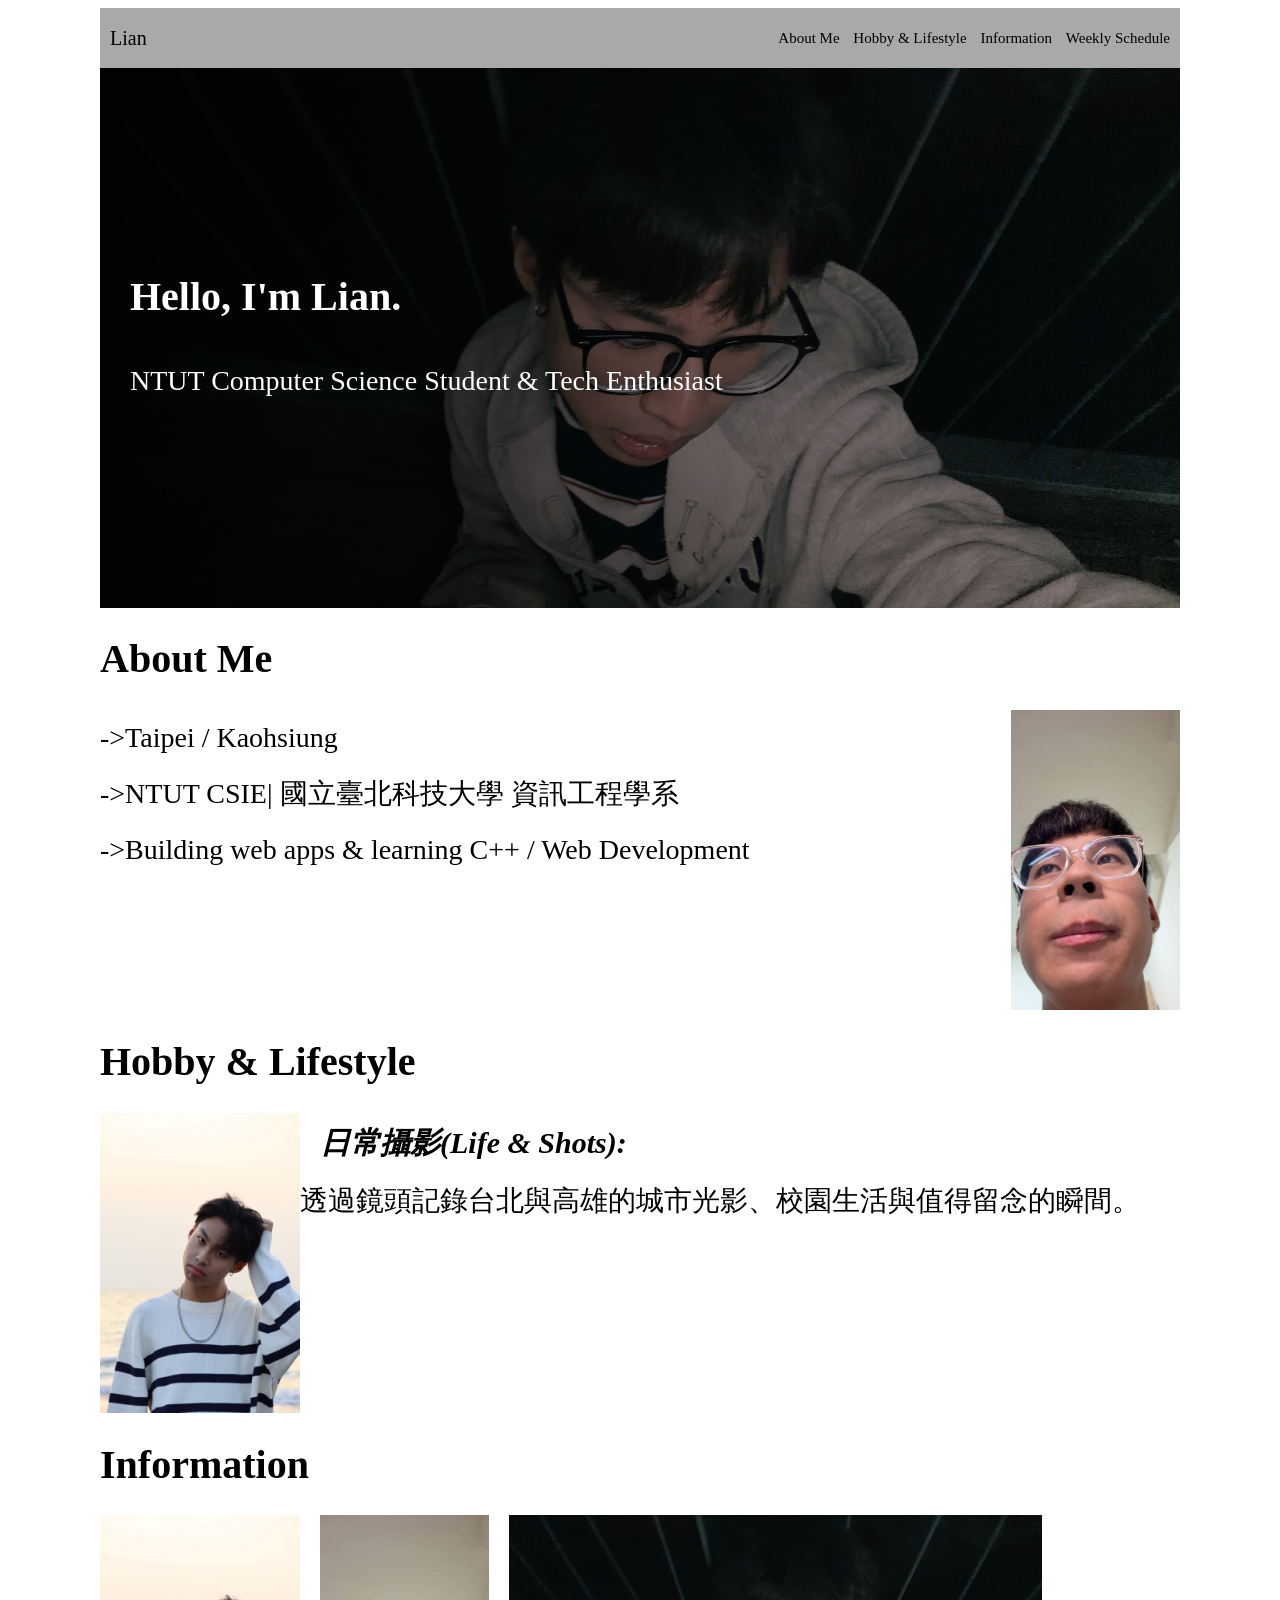
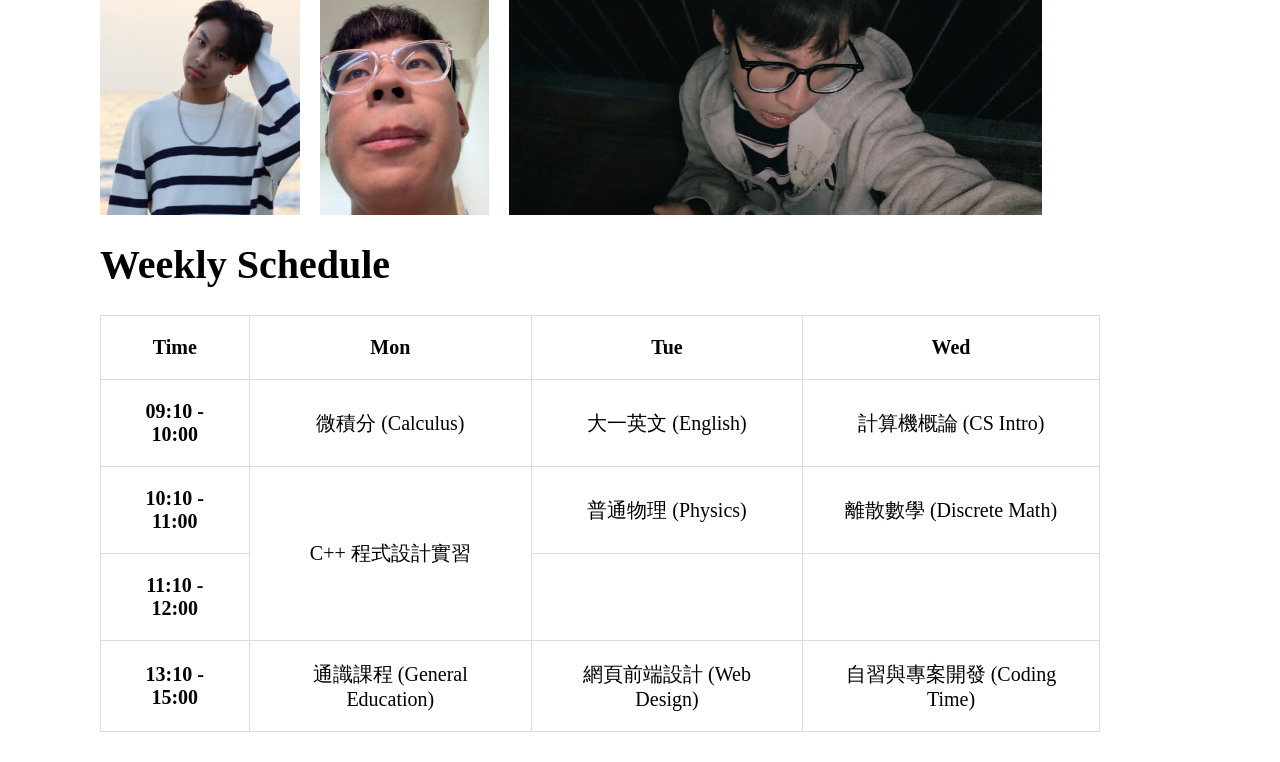
==== web_lab6/index.html @ 34eb639a "Add files via upload" ====
﻿<!DOCTYPE html>
<html lang="zh-Hant" style="scroll-behavior: smooth;">

<head>
    <meta charset="UTF-8">
    <meta name="viewport" content="width=device-width, initial-scale=1.0">
    <title>Personal Profile - Lian</title>
    <!-- 引入外部 CSS 檔案 -->
    <link rel="stylesheet" href="style.css">
</head>

<body>
    <div class="box">
        <!-- 頂部導覽列 -->
        <div class="bar">
            <div class="bar-title">Lian</div>
            <div class="bar-sel">
                <a href="#about-me">About Me</a>
                <a href="#hobby">Hobby & Lifestyle</a>
                <a href="#information">Information</a>
                <a href="#table">Weekly Schedule</a>
            </div>
        </div>

        <!-- Hero 視覺橫幅 -->
        <section class="hero">
            <div class="overlay"></div>
            <div class="hero-content">
                <h1>Hello, I'm Lian.</h1>
                <p>NTUT Computer Science Student & Tech Enthusiast</p>
            </div>
        </section>

        <!-- About Me 區塊 -->
        <div id="about-me">
            <h1>About Me</h1>
            <p>
                <img src="161847.jpg" class="img-right" alt="Profile Picture">
                ->Taipei / Kaohsiung<br>
                ->NTUT CSIE| 國立臺北科技大學 資訊工程學系<br>
                ->Building web apps & learning C++ / Web Development<br>
            </p>
        </div>

        <!-- Hobby 區塊 -->
        <div id="hobby">
            <h1>Hobby & Lifestyle</h1>
            <p>
                <img src="C876236E-E296-459D-AED4-BA545E3587C7.jpg" class="img-left" alt="Hobby Image">
                <strong>日常攝影(Life & Shots):</strong>
                <br>透過鏡頭記錄台北與高雄的城市光影、校園生活與值得留念的瞬間。

            </p>
        </div>

        <!-- Information 區塊 -->
        <div id="information">
            <h1>Information</h1>
            <div class="image-gallery">
                <div class="container">
                    <img src="C876236E-E296-459D-AED4-BA545E3587C7.jpg" alt="Avatar" class="image">
                    <div class="overlay-lay">
                        <div class="text-lay">ME</div>
                    </div>
                </div>
                <div class="container">
                    <img src="161847.jpg" alt="Avatar" class="image">
                    <div class="overlay-lay">
                        <div class="text-lay">ME</div>
                    </div>
                </div>
                <div class="container">
                    <img src="4B12A1A2-219D-44A2-B5BF-FB95EF7E0FB4.jpg" alt="Avatar" class="image">
                    <div class="overlay-lay">
                        <div class="text-lay">also ME</div>
                    </div>
                </div>
            </div>
        </div>

        <!-- Table 區塊 -->
        <div id="table">
            <h1>Weekly Schedule</h1>

            <!-- 表格一：行程規劃 -->
            <table>
                <thead>
                    <tr class="t_title">
                        <th scope="col">Time</th>
                        <th scope="col">Mon</th>
                        <th scope="col">Tue</th>
                        <th scope="col">Wed</th>
                    </tr>
                </thead>
                <tbody>
                    <tr>
                        <th scope="row">09:10 - 10:00</th>
                        <td>微積分 (Calculus)</td>
                        <td>大一英文 (English)</td>
                        <td>計算機概論 (CS Intro)</td>
                    </tr>
                    <tr>
                        <th scope="row">10:10 - 11:00</th>
                        <!-- C++ 實習跨越兩個時段 (rowspan="2") -->
                        <td rowspan="2" class="highlight">C++ 程式設計實習</td>
                        <td>普通物理 (Physics)</td>
                        <td>離散數學 (Discrete Math)</td>
                    </tr>
                    <tr>
                        <th scope="row">11:10 - 12:00</th>
                        <!-- 週一被上面的 rowspan 佔據，此處不需寫週一的 <td> -->
                        <td></td>
                        <td></td>
                    </tr>
                    <tr>
                        <th scope="row">13:10 - 15:00</th>
                        <td>通識課程 (General Education)</td>
                        <td>網頁前端設計 (Web Design)</td>
                        <td>自習與專案開發 (Coding Time)</td>
                    </tr>
                </tbody>
            </table>
        </div>
    </div>
</body>

</html>
---- web_lab6/style.css ----
﻿/* ==========================================
   全域與容器樣式
   ========================================== */
.box {
    width: 1080px;
    height: auto;
    margin: 0 auto;
}

h1 {
    font-size: 40px;
}
strong{
    padding-left: 20px;
    font-size: 30px;
    font-style: italic;
}

p {
    overflow: hidden;
    font-size: 28px;
    line-height: 2;
    /* 自動計算 float 圖片高度，防止區塊重疊 */
    p{
        padding: 50px;
        font-size: 22px;
    }
}

/* ==========================================
   頂部導覽列 (Navigation Bar)
   ========================================== */
.bar {
    width: auto;
    height: 60px;
    background-color: darkgrey;
    display: flex;
    justify-content: space-between;
    align-items: center;
}

.bar .bar-title {
    font-size: 20px;
    color: black;
    text-align: left;
    padding-left: 10px;
}

.bar .bar-sel {
    font-size: 15px;
    color: black;
    text-align: right;
    padding-right: 10px;
}

.bar .bar-sel a {
    color: black;
    text-decoration: none;
    margin-left: 10px;
}

.bar .bar-sel a:hover {
    text-decoration: underline;
}

/* ==========================================
   Hero 視覺區塊
   ========================================== */
.hero {
    position: relative;
    height: 540px;
    background-image: url('4B12A1A2-219D-44A2-B5BF-FB95EF7E0FB4.jpg');
    background-size: cover;
    background-position: center;
    display: flex;
    align-items: center;
}

.hero-content {
    position: relative;
    z-index: 1;
    color: white;
    padding-left: 30px;
}

/* Dark gradient overlay */
.overlay {
    position: absolute;
    top: 0;
    bottom: 0;
    left: 0;
    right: 0;
    background: linear-gradient(to right,
            rgba(0, 0, 0, 0.85),
            rgba(0, 0, 0, 0.1));
}

/* ==========================================
   圖片與文繞圖樣式
   ========================================== */
img {
    width: auto;
    height: 300px;
}

.img-right {
    float: right;
}

.img-left {
    float: left;
}

/* ==========================================
   圖片藝廊 (Information 區塊)
   ========================================== */
.image-gallery {
    display: flex;
    gap: 20px;
    /* 圖片之間的間距 */
    flex-wrap: wrap;
    /* 畫面太窄時自動折行 */
}

.container {
    position: relative;
    display: inline-block;
    /* 讓容器大小剛好等於圖片大小 */
}

.container img {
    display: block;
    /* 消除 img 預設底部的微小空隙 */
    height: 300px;
    width: auto;
}

.overlay-lay {
    position: absolute;
    top: 0;
    bottom: 0;
    left: 0;
    right: 0;
    height: 100%;
    width: 100%;
    opacity: 0;
    transition: .5s ease;
    background-color: rgba(0, 139, 186, 0.25);
}

.container:hover .overlay-lay {
    opacity: 1;
}

.text-lay {
    color: white;
    font-size: 20px;
    position: absolute;
    top: 50%;
    left: 50%;
    transform: translate(-50%, -50%);
    text-align: center;
}

/* ==========================================
   表格樣式 (Table Styling)
   ========================================== */
table {
    width: 1000px;
    font-size: 20px;
    border-collapse: collapse;
    margin-bottom: 30px;
}

th,
td {
    padding: 20px;
    border: 1px solid #ddd;
    text-align: center;
}

.table-header {
    background-color: #3f3f3f;
    color: #ddd;
}

.bg-yellow {
    background-color: lightyellow;
}

.bg-gray {
    background-color: #DFDFDF;
}

.bg-orange {
    background-color: orange;
}
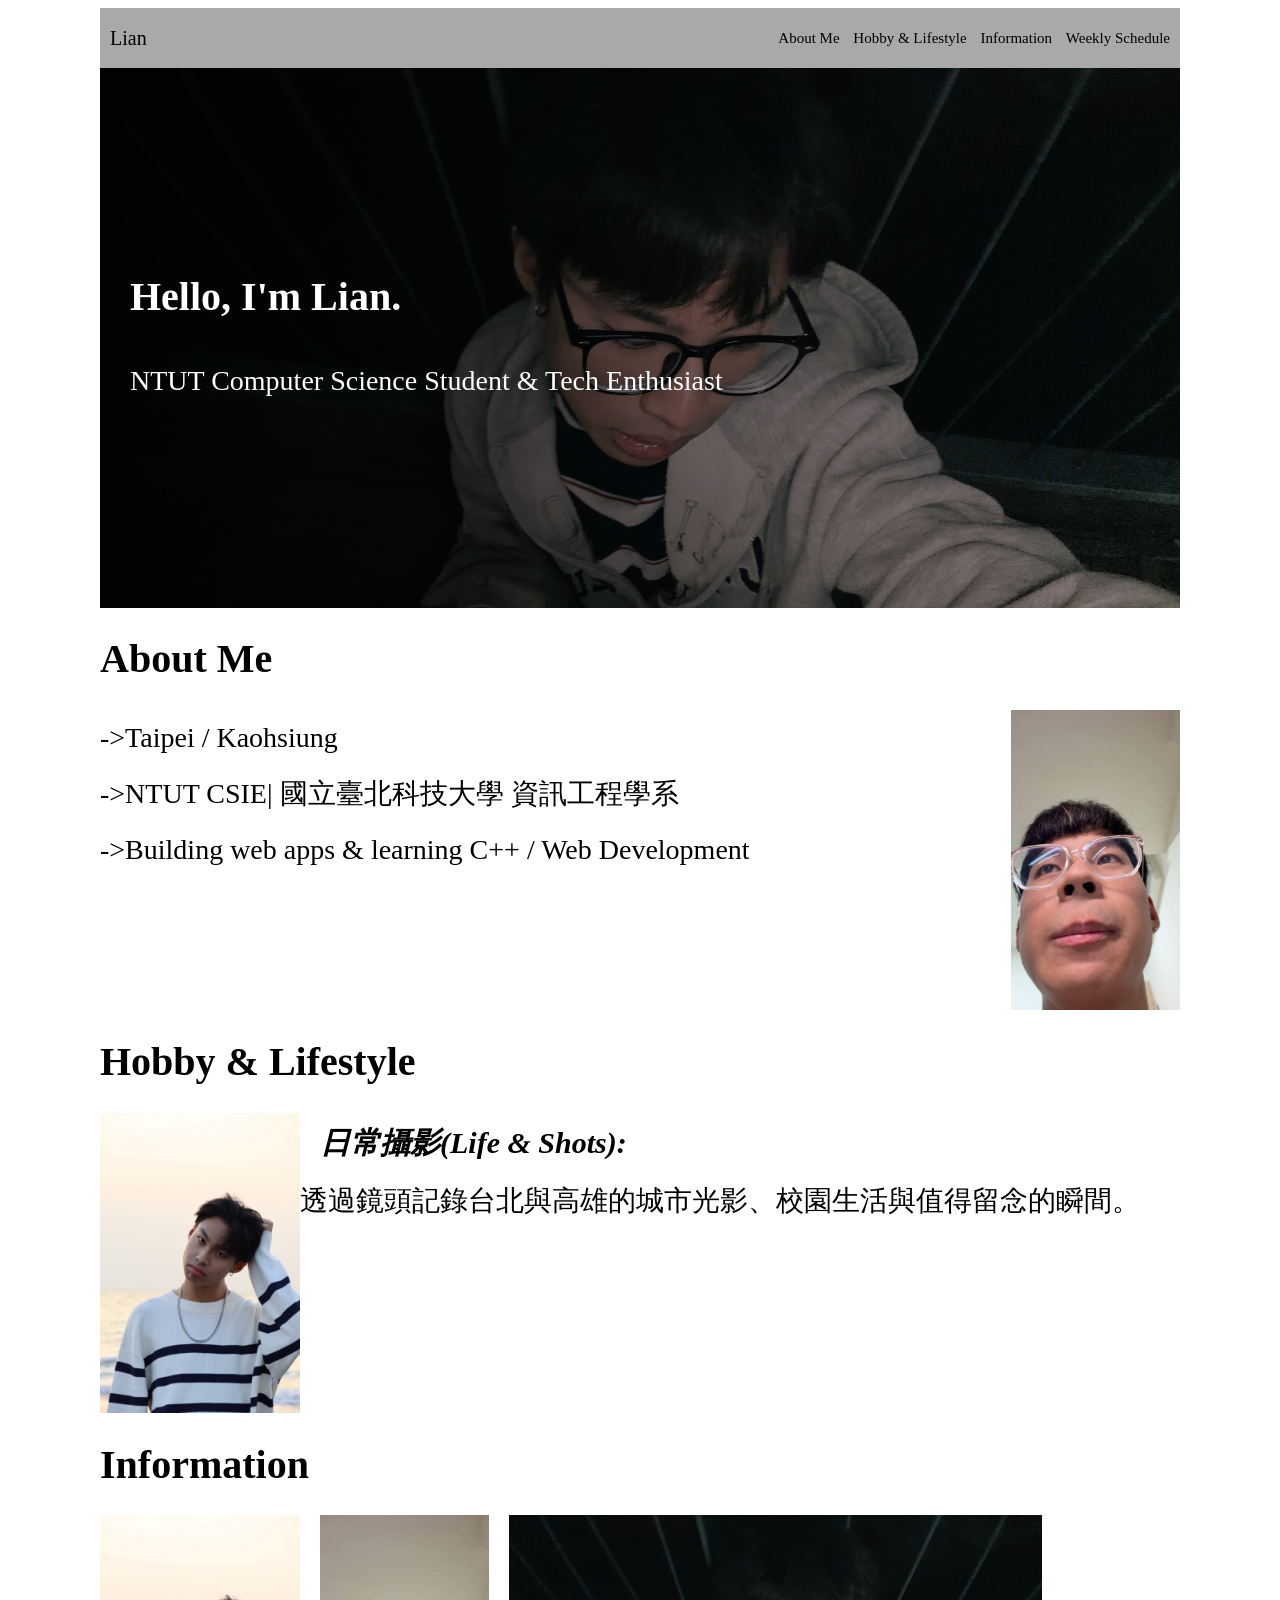
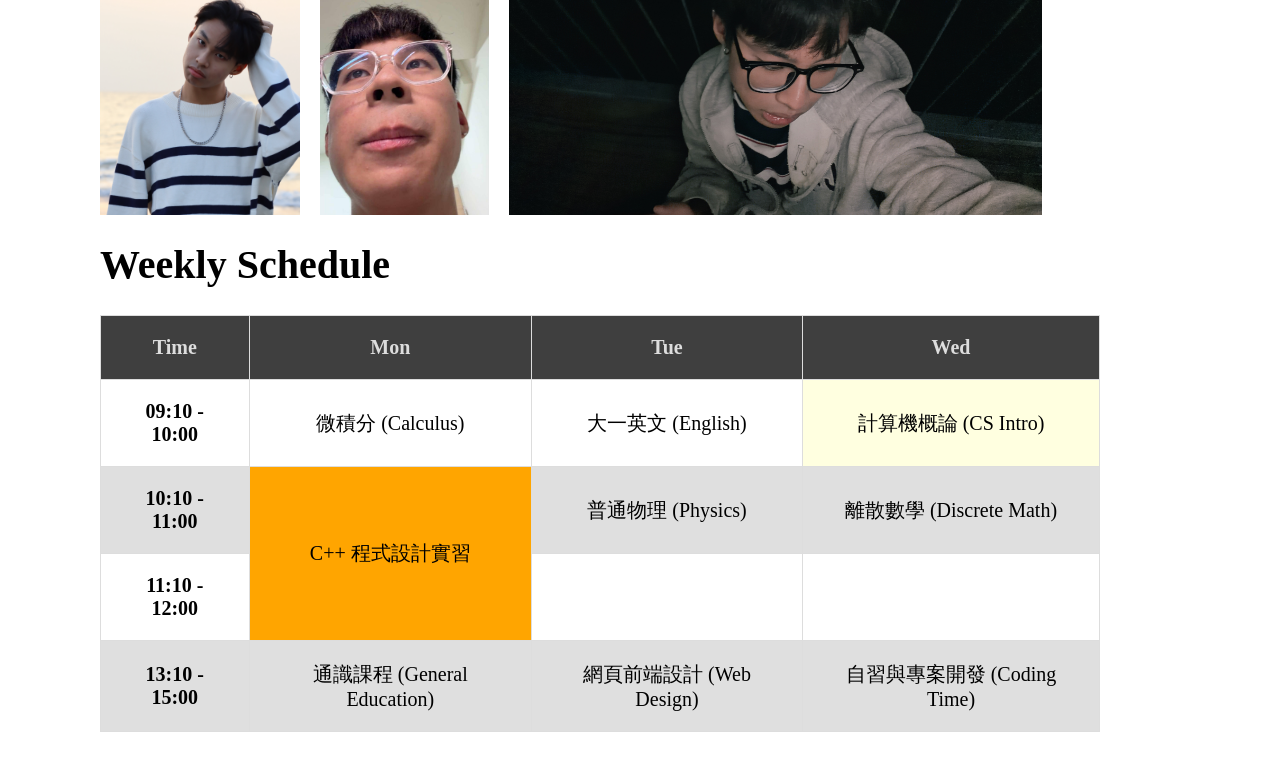
==== commit 86b499c6: "Update index.html" ====
--- a/web_lab6/index.html
+++ b/web_lab6/index.html
@@ -1,4 +1,4 @@
-﻿<!DOCTYPE html>
+<!DOCTYPE html>
 <html lang="zh-Hant" style="scroll-behavior: smooth;">
 
 <head>
@@ -85,7 +85,7 @@
             <!-- 表格一：行程規劃 -->
             <table>
                 <thead>
-                    <tr class="t_title">
+                    <tr class="table-header">
                         <th scope="col">Time</th>
                         <th scope="col">Mon</th>
                         <th scope="col">Tue</th>
@@ -97,12 +97,12 @@
                         <th scope="row">09:10 - 10:00</th>
                         <td>微積分 (Calculus)</td>
                         <td>大一英文 (English)</td>
-                        <td>計算機概論 (CS Intro)</td>
+                        <td class="bg-yellow">計算機概論 (CS Intro)</td>
                     </tr>
-                    <tr>
+                    <tr class="bg-gray">
                         <th scope="row">10:10 - 11:00</th>
                         <!-- C++ 實習跨越兩個時段 (rowspan="2") -->
-                        <td rowspan="2" class="highlight">C++ 程式設計實習</td>
+                        <td rowspan="2" class="bg-orange">C++ 程式設計實習</td>
                         <td>普通物理 (Physics)</td>
                         <td>離散數學 (Discrete Math)</td>
                     </tr>
@@ -112,7 +112,7 @@
                         <td></td>
                         <td></td>
                     </tr>
-                    <tr>
+                    <tr class="bg-gray">
                         <th scope="row">13:10 - 15:00</th>
                         <td>通識課程 (General Education)</td>
                         <td>網頁前端設計 (Web Design)</td>
@@ -124,4 +124,4 @@
     </div>
 </body>
 
-</html>+</html>
